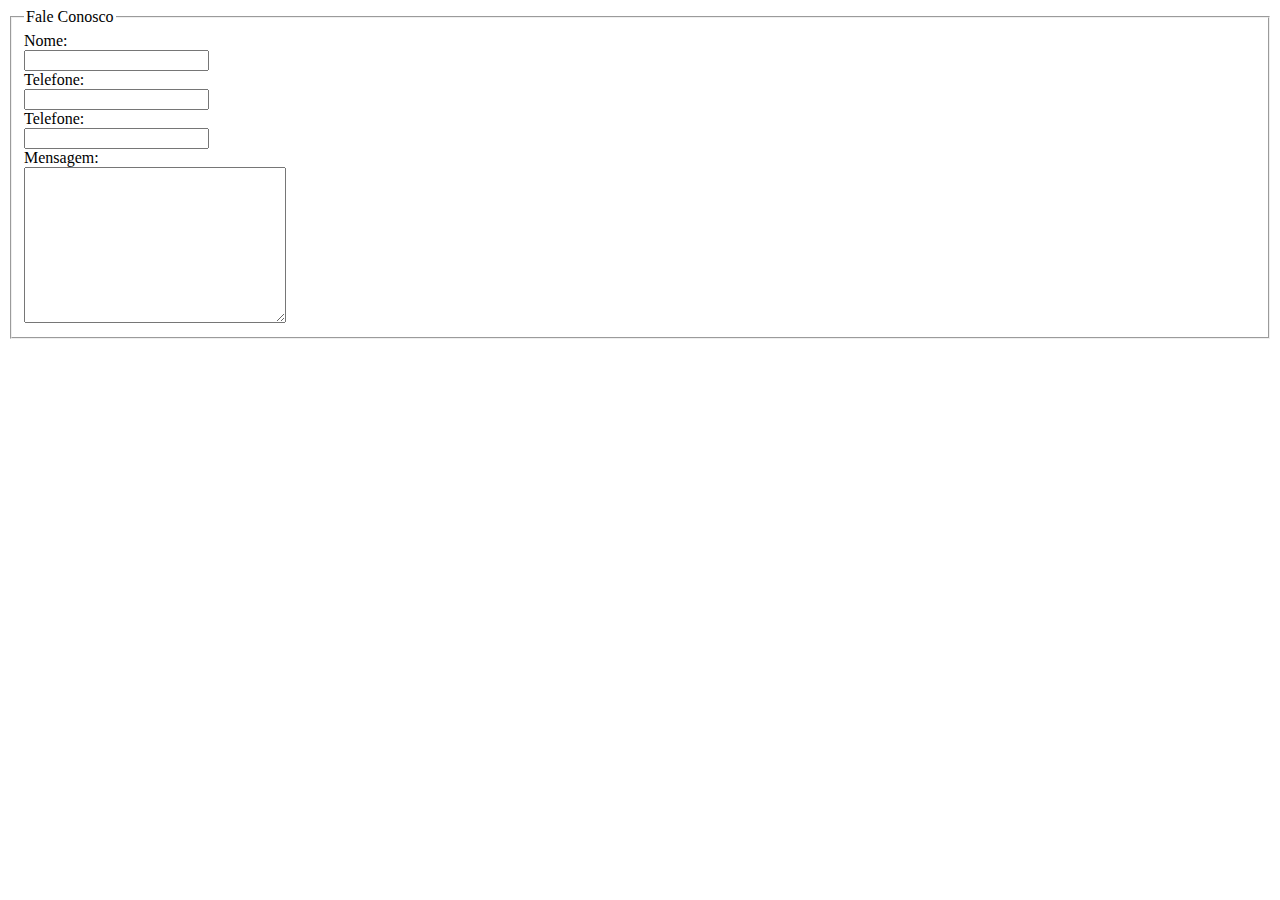
==== fale-conosco.html @ 2b611972 "feito cabeçalho e article sobre apicultura" ====
<!DOCTYPE html>
<html lang="en">
<head>
    <meta charset="UTF-8">
    <meta name="viewport" content="width=device-width, initial-scale=1.0">
    <title>Fale conosco</title>
</head>
<body>
    
    <form action="get">
        <fieldset>
            <legend>Fale Conosco</legend>
            <div>
                <label for="nome">Nome:</label>
            </div>
            <div>
                <input type="text" id="nome">
            </div>
    
            <div>
                <label for="telefone">Telefone:</label>
            </div>
            <div>
                <input type="tel">
            </div>
    
            <div>
                <label for="email">Telefone:</label>
            </div>
            <div>
                <input type="email" id="email">
            </div>
    
            <div>
                <label for="mensagem">Mensagem:</label>
            </div>
            <div>
                <textarea name="mensagem" id="mensagem" cols="30" rows="10"></textarea>
            </div>
        </fieldset>
    </form>
    <br>

    <iframe src="https://www.google.com/maps/embed?pb=!1m18!1m12!1m3!1d29384.57333603544!2d-43.238913103004!3d-22.9843919658492!2m3!1f0!2f0!3f0!3m2!1i1024!2i768!4f13.1!3m3!1m2!1s0x9bd50ffe726191%3A0xbb0215da9c59a67b!2sIpanema%2C%20Rio%20de%20Janeiro%20-%20RJ!5e0!3m2!1spt-BR!2sbr!4v1693594713054!5m2!1spt-BR!2sbr" width="300" height="350" style="border:0;" allowfullscreen="" loading="lazy" referrerpolicy="no-referrer-when-downgrade"></iframe>
</body>
</html>
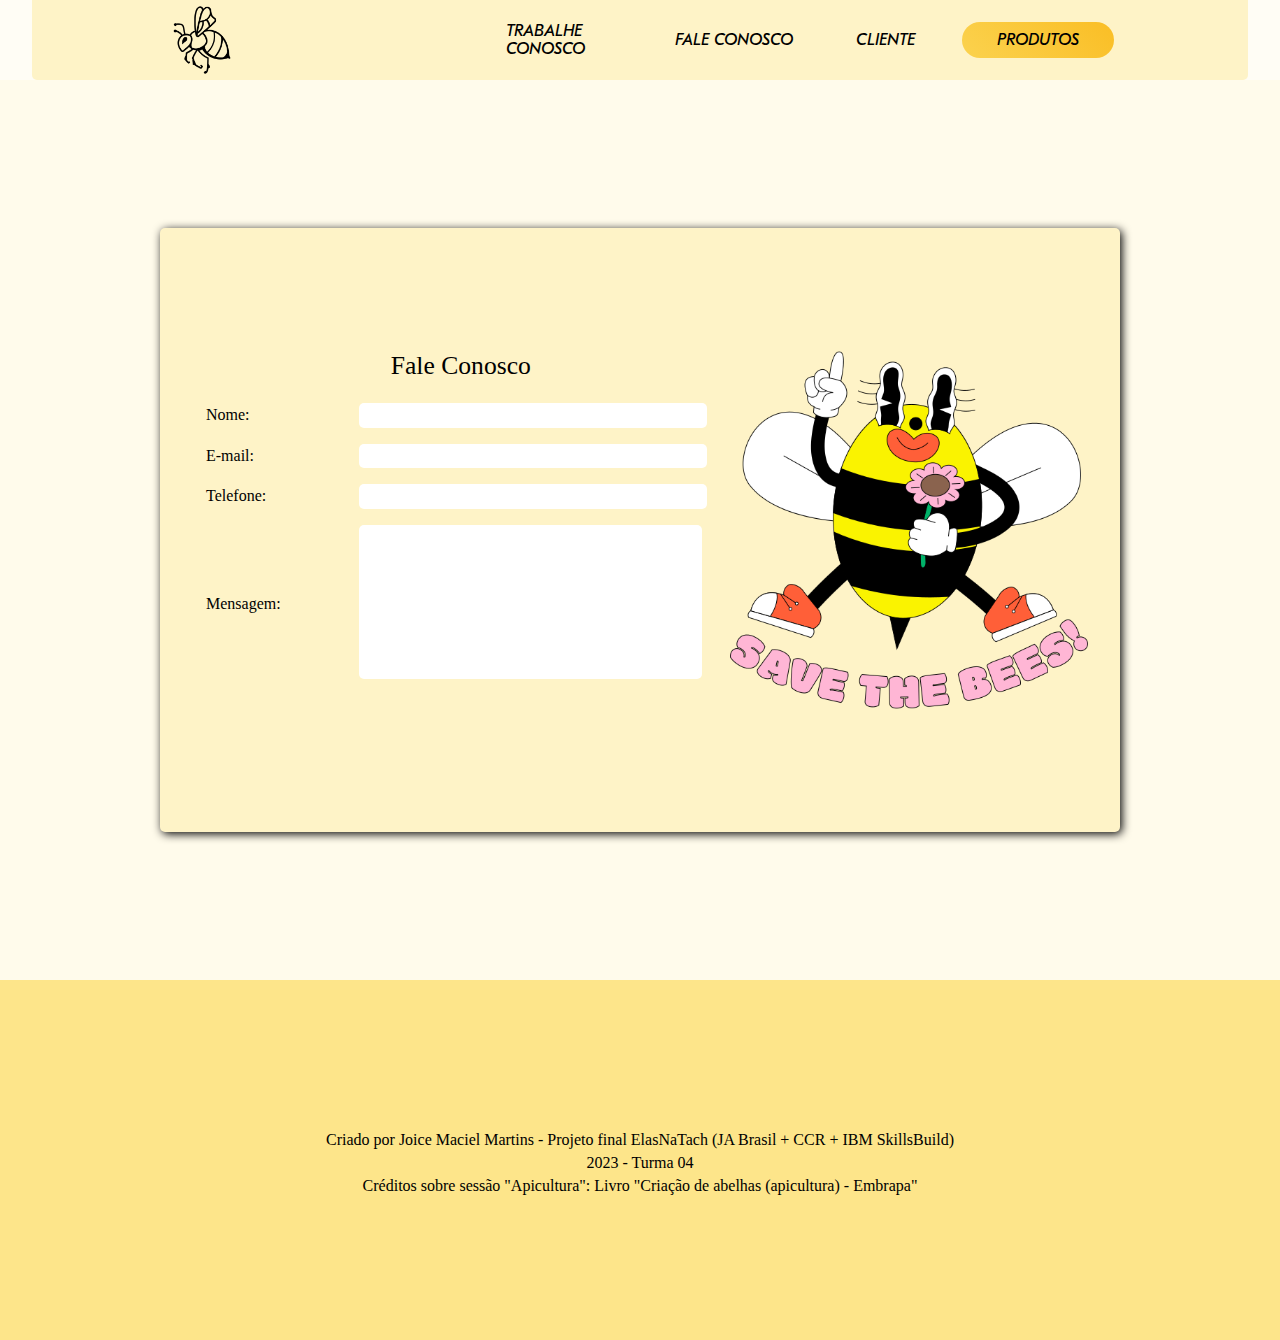
==== commit 0bb689ad: "feito responsivo para mibile do index" ====
--- a/fale-conosco.html
+++ b/fale-conosco.html
@@ -1,46 +1,100 @@
 <!DOCTYPE html>
 <html lang="en">
+
 <head>
     <meta charset="UTF-8">
     <meta name="viewport" content="width=device-width, initial-scale=1.0">
+
+    <!-- Estilo cabeçalho -->
+    <link rel="stylesheet" href="assets/estilos/cabecalho/cabecalho.css">
+    <link rel="stylesheet" href="assets/estilos/cabecalho/menu-navegacao.css">
+    <link rel="stylesheet" href="assets/estilos/cabecalho/menu-navegacao-lista.css">
+    <link rel="stylesheet" href="assets/estilos/cabecalho/cabecalho-img.css">
+    <link rel="stylesheet" href="assets/estilos/cabecalho/menu-navegacao-lista__item.css">
+    <link rel="stylesheet" href="assets/estilos/trabalhe-conosco/header.css">
+
+    <!-- Estilo main -->
+    <link rel="stylesheet" href="assets/estilos/fale-conosco/main.css">
+    <link rel="stylesheet" href="assets/estilos/fale-conosco/formulario-img.css">
+    <link rel="stylesheet" href="assets/estilos/fale-conosco/formulario.css">
+    <link rel="stylesheet" href="assets/estilos/fale-conosco/img-flor-abelha.css">
+    <link rel="stylesheet" href="assets/estilos/fale-conosco/body.css">
+
+    <!-- Estilo rodapé-->
+    <link rel="stylesheet" href="assets/estilos/rodape/rodape.css">
+    <link rel="stylesheet" href="assets/estilos/rodape/container-rodape.css">
+
+    <link rel="stylesheet" href="assets/estilos/root/root.css">
+
     <title>Fale conosco</title>
 </head>
+
 <body>
-    
-    <form action="get">
-        <fieldset>
-            <legend>Fale Conosco</legend>
-            <div>
-                <label for="nome">Nome:</label>
-            </div>
-            <div>
-                <input type="text" id="nome">
-            </div>
-    
-            <div>
-                <label for="telefone">Telefone:</label>
-            </div>
-            <div>
-                <input type="tel">
-            </div>
-    
-            <div>
-                <label for="email">Telefone:</label>
-            </div>
-            <div>
-                <input type="email" id="email">
-            </div>
-    
-            <div>
-                <label for="mensagem">Mensagem:</label>
-            </div>
-            <div>
-                <textarea name="mensagem" id="mensagem" cols="30" rows="10"></textarea>
-            </div>
-        </fieldset>
-    </form>
-    <br>
 
-    <iframe src="https://www.google.com/maps/embed?pb=!1m18!1m12!1m3!1d29384.57333603544!2d-43.238913103004!3d-22.9843919658492!2m3!1f0!2f0!3f0!3m2!1i1024!2i768!4f13.1!3m3!1m2!1s0x9bd50ffe726191%3A0xbb0215da9c59a67b!2sIpanema%2C%20Rio%20de%20Janeiro%20-%20RJ!5e0!3m2!1spt-BR!2sbr!4v1693594713054!5m2!1spt-BR!2sbr" width="300" height="350" style="border:0;" allowfullscreen="" loading="lazy" referrerpolicy="no-referrer-when-downgrade"></iframe>
+    <header>
+        <nav class="menu-navegacao">
+            <img src="assets/imagens/bee.png" class="cabecalho-img">
+            <ul class="menu-navegacao-lista">
+                <li class="menu-navegacao-lista__item"><a href="trabalhe-conosco.html">Trabalhe conosco</a></li>
+                <li class="menu-navegacao-lista__item"><a href="fale-conosco.html">Fale conosco</a></li>
+                <li class="menu-navegacao-lista__item"><a href="cliente.html">Cliente</a></li>
+                <li class="menu-navegacao-lista__item"><a href="produtos.html">Produtos</a></li>
+            </ul>
+        </nav>
+    </header>
+
+    <main>
+        <div class="formulario-img">
+            <form action="get" class="formulario">
+                <fieldset>
+                    <legend>Fale Conosco</legend>
+                    <div class="container-label-input">
+                        <div class="container-label">
+                            <label for="nome">Nome:</label>
+                        </div>
+                        <div class="container-input">
+                            <input type="text" id="nome">
+                        </div>
+                    </div>
+
+                    <div class="container-label-input">
+                        <div class="container-label">
+                            <label for="telefone">E-mail:</label>
+                        </div>
+                        <div class="container-input">
+                            <input type="tel">
+                        </div>
+                    </div>
+                    <div class="container-label-input">
+                        <div class="container-label">
+                            <label for="email">Telefone:</label>
+                        </div>
+                        <div class="container-input">
+                            <input type="email" id="email">
+                        </div>
+                    </div>
+                    <div class="container-label-input">
+                        <div class="container-label">
+                            <label for="mensagem">Mensagem:</label>
+                        </div>
+                        <div class="container-input">
+                            <textarea name="mensagem" id="mensagem" cols="30" rows="10"></textarea>
+                        </div>
+                    </div>
+                </fieldset>
+            </form>
+            <div class="img-flor-abelha"></div>
+        </div>
+    </main>
+
+    <footer class="rodape">
+        <div class="container-rodape">
+            <p>Criado por Joice Maciel Martins - Projeto final ElasNaTach (JA Brasil + CCR + IBM SkillsBuild)</p>
+            <p>2023 - Turma 04</p>
+            <p>Créditos sobre sessão "Apicultura": Livro "Criação de abelhas (apicultura) - Embrapa"</p>
+        </div>
+    </footer>
+
 </body>
+
 </html>--- a/assets/estilos/cabecalho/cabecalho.css
+++ b/assets/estilos/cabecalho/cabecalho.css
@@ -0,0 +1,15 @@
+.cabecalho {
+    height: 85vh;
+    background-image: url(../../imagens/honeycomb-530987_1280.jpg);
+    background-position: center;
+    background-size: cover;
+    display: flex;
+    flex-direction: column;
+    align-items: center;
+}
+
+@media screen and (max-width: 767px) {
+    .cabecalho {
+        height: 90vh;
+    }
+}--- a/assets/estilos/cabecalho/menu-navegacao.css
+++ b/assets/estilos/cabecalho/menu-navegacao.css
@@ -0,0 +1,10 @@
+.menu-navegacao {
+    display: flex;
+    align-items: center;
+    background-color: #fef3c7;
+    width: 95%;
+    height: 80px;
+    border-bottom-left-radius: 5px;
+    border-bottom-right-radius: 5px;
+    justify-content: space-around;
+}--- a/assets/estilos/cabecalho/menu-navegacao-lista.css
+++ b/assets/estilos/cabecalho/menu-navegacao-lista.css
@@ -0,0 +1,6 @@
+.menu-navegacao-lista {
+    display: flex;
+    list-style-type: none;
+    padding-left: 0;
+    width: 50%;
+}--- a/assets/estilos/cabecalho/cabecalho-img.css
+++ b/assets/estilos/cabecalho/cabecalho-img.css
@@ -0,0 +1,4 @@
+.cabecalho-img {
+    width: 70px;
+    height: 70px;
+}--- a/assets/estilos/cabecalho/menu-navegacao-lista__item.css
+++ b/assets/estilos/cabecalho/menu-navegacao-lista__item.css
@@ -0,0 +1,30 @@
+.menu-navegacao-lista__item {
+    width: calc(100% / 3);
+    display: flex;
+    flex-direction: column;
+    justify-content: center;
+    align-items: center;
+    font-family: 'GT-Eest-regular';
+    text-transform: uppercase;
+}
+
+.menu-navegacao-lista__item a {
+    text-decoration: none;
+    color: black;
+    width: fit-content;
+}
+
+.menu-navegacao-lista__item a:visited {
+    text-decoration: none;
+    color: black;
+}
+
+.menu-navegacao-lista__item:nth-child(4) {
+    background-image: linear-gradient(45deg, #fbd24e, #fabe25);
+    border-radius: 100px;
+}
+
+@font-face {
+    font-family: "GT-Eest-regular";
+    src: url(../../fonts/GT-Eesti-Text-Regular-Italic-Trial.woff2);
+}
--- a/assets/estilos/trabalhe-conosco/header.css
+++ b/assets/estilos/trabalhe-conosco/header.css
@@ -0,0 +1,8 @@
+header {
+    display: flex;
+    justify-content: center;
+}
+
+header nav {
+   background-color: #ffffff;
+}--- a/assets/estilos/fale-conosco/main.css
+++ b/assets/estilos/fale-conosco/main.css
@@ -0,0 +1,10 @@
+main {
+    width: 100vw;
+    height: 100vh;
+    display: flex;
+    flex-direction: column;
+    justify-content: center;
+    align-items: center;
+    box-sizing: border-box;
+    background-color: #fffbeb;
+}--- a/assets/estilos/fale-conosco/formulario-img.css
+++ b/assets/estilos/fale-conosco/formulario-img.css
@@ -0,0 +1,10 @@
+.formulario-img {
+    width: 70%;
+    height: 60vh;
+    background-color: #fef3c7;
+    padding: 2rem;
+    display: flex;
+    align-items: center;
+    border-radius: 5px;
+    box-shadow: 2px 2px 10px rgb(0, 0, 0);
+}--- a/assets/estilos/fale-conosco/formulario.css
+++ b/assets/estilos/fale-conosco/formulario.css
@@ -0,0 +1,42 @@
+.formulario {
+    width: 60%;
+}
+
+fieldset {
+    border: none;
+}
+
+legend {
+    font-size: 1.6rem;
+    text-align: center;
+    margin-bottom: 1rem;
+}
+
+.container-label-input {
+    display: flex;
+    margin-bottom: 1rem;
+}
+
+.container-label {
+    width: 30%;
+    display: flex;
+    align-items: center;
+}
+
+.container-input {
+    width: 70%;
+}
+
+input, textarea {
+    width: 95%;
+    border: none;
+    border-radius: 5px;
+}
+
+input {
+    padding: 0.3rem;
+}
+
+textarea {
+    resize: none;
+}--- a/assets/estilos/fale-conosco/img-flor-abelha.css
+++ b/assets/estilos/fale-conosco/img-flor-abelha.css
@@ -0,0 +1,8 @@
+.img-flor-abelha {
+    width: 40%;
+    height: 80%;
+    background-image: url(../../imagens/abelha.png);
+    background-repeat: no-repeat;
+    background-size:contain;
+    background-position: center;
+}--- a/assets/estilos/fale-conosco/body.css
+++ b/assets/estilos/fale-conosco/body.css
@@ -0,0 +1,3 @@
+body {
+    background-color: rgb(255, 251, 235, 0.5);
+}--- a/assets/estilos/rodape/rodape.css
+++ b/assets/estilos/rodape/rodape.css
@@ -0,0 +1,7 @@
+.rodape {
+    height: 40vh;
+    display: flex;
+    justify-content: center;
+    align-items: center;
+    background-color: #fde58a;
+}--- a/assets/estilos/rodape/container-rodape.css
+++ b/assets/estilos/rodape/container-rodape.css
@@ -0,0 +1,20 @@
+.container-rodape {
+    display: flex;
+    flex-direction: column;
+    align-items: center;
+    justify-content: center;
+}
+
+.container-rodape p {
+    margin: 0;
+    margin-top: 5px;
+}
+
+@media screen and (max-width: 767px) {
+    .container-rodape{
+        width: 80%;
+    }
+    .container-rodape p {
+        text-align: center;
+    }
+}--- a/assets/estilos/root/root.css
+++ b/assets/estilos/root/root.css
@@ -0,0 +1,19 @@
+body {
+    margin: 0;
+    box-sizing: border-box;
+    overflow-x: hidden;
+}
+
+h1, h2, h3 {
+    font-family: 'PPNeueWorld-regular';
+}
+
+h3 {
+    letter-spacing: 2px;
+}
+
+@font-face {
+    font-family: 'PPNeueWorld-regular';
+    src: url(../../../fonts/PPNeueWorld-Regular.otf);
+}
+
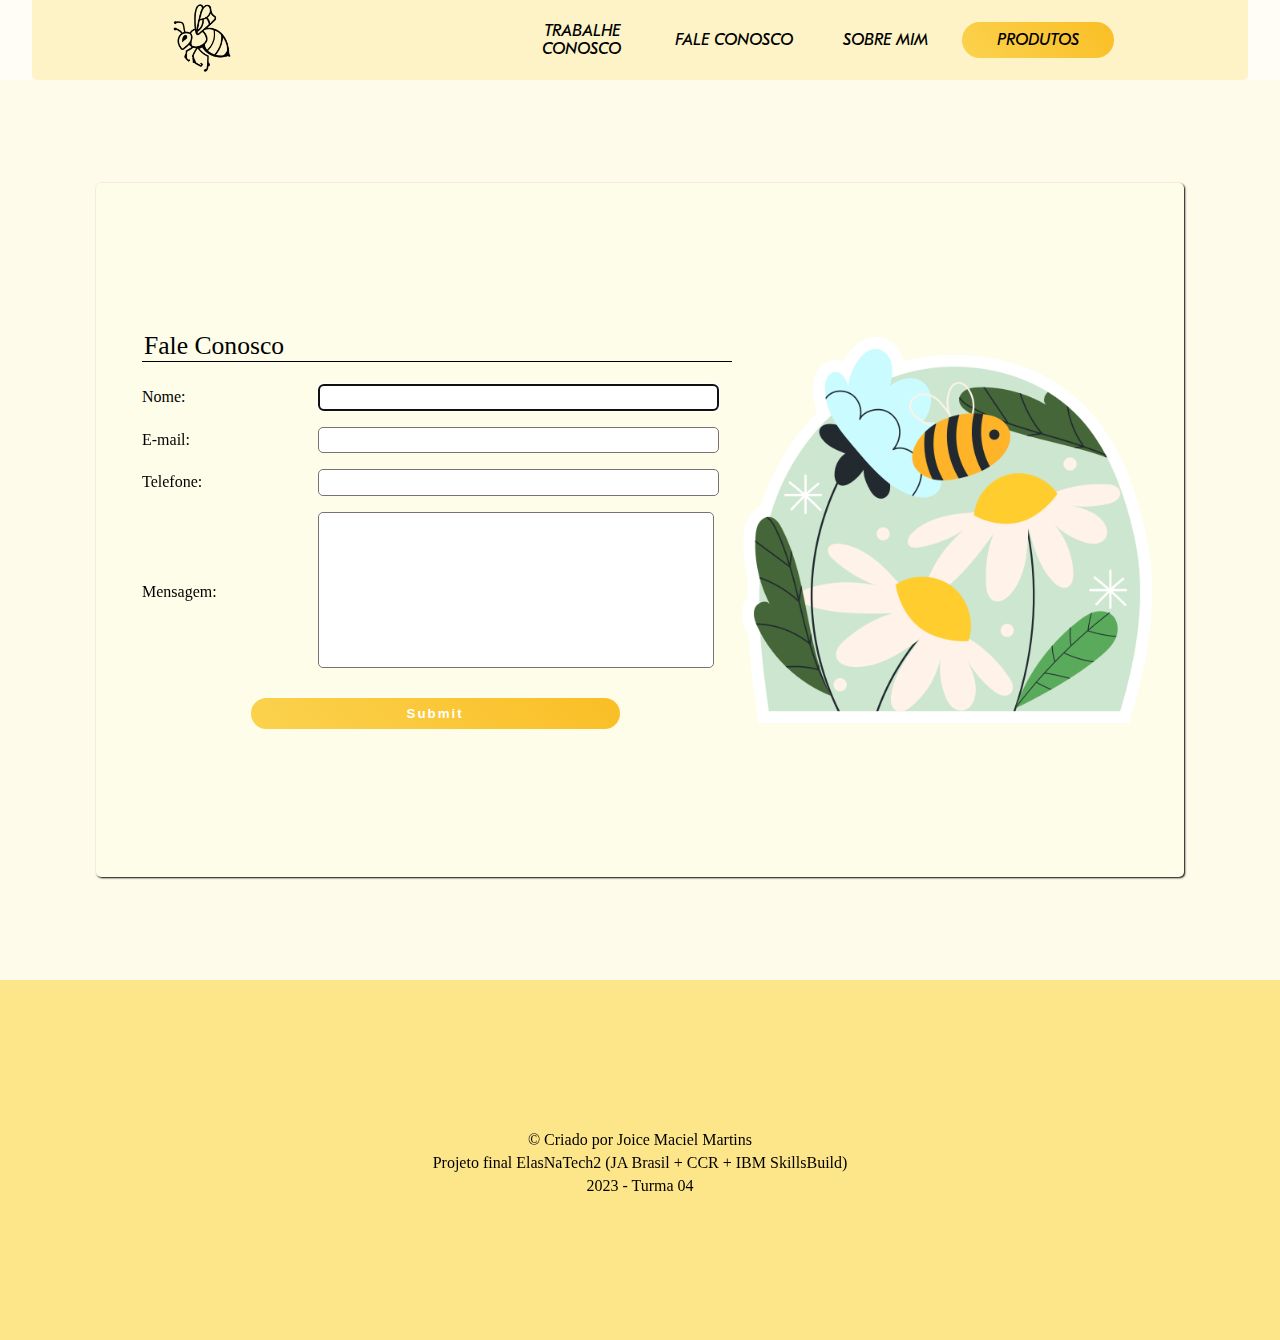
==== commit 37dcc40d: "fale conosco e trabalhe conosco finalizados" ====
--- a/fale-conosco.html
+++ b/fale-conosco.html
@@ -3,7 +3,7 @@
 
 <head>
     <meta charset="UTF-8">
-    <meta name="viewport" content="width=device-width, initial-scale=1.0">
+    <meta name="viewport" content="width=device-width, initial-scale=1.0, minimum-scale=1">
 
     <!-- Estilo cabeçalho -->
     <link rel="stylesheet" href="assets/estilos/cabecalho/cabecalho.css">
@@ -33,11 +33,11 @@
 
     <header>
         <nav class="menu-navegacao">
-            <img src="assets/imagens/bee.png" class="cabecalho-img">
+            <a href="index.html"><img src="assets/imagens/bee.png" class="cabecalho-img"></a>
             <ul class="menu-navegacao-lista">
-                <li class="menu-navegacao-lista__item"><a href="trabalhe-conosco.html">Trabalhe conosco</a></li>
+                <li class="menu-navegacao-lista__item"><a href="trabalhe-conosco.html">Trabalhe</a><a>conosco</a></li>
                 <li class="menu-navegacao-lista__item"><a href="fale-conosco.html">Fale conosco</a></li>
-                <li class="menu-navegacao-lista__item"><a href="cliente.html">Cliente</a></li>
+                <li class="menu-navegacao-lista__item"><a href="sobre-mim.html">Sobre mim</a></li>
                 <li class="menu-navegacao-lista__item"><a href="produtos.html">Produtos</a></li>
             </ul>
         </nav>
@@ -53,7 +53,7 @@
                             <label for="nome">Nome:</label>
                         </div>
                         <div class="container-input">
-                            <input type="text" id="nome">
+                            <input type="text" id="nome" autofocus>
                         </div>
                     </div>
 
@@ -82,6 +82,9 @@
                         </div>
                     </div>
                 </fieldset>
+                <div class="div-submit">
+                    <input type="submit">
+                </div>
             </form>
             <div class="img-flor-abelha"></div>
         </div>
@@ -89,9 +92,9 @@
 
     <footer class="rodape">
         <div class="container-rodape">
-            <p>Criado por Joice Maciel Martins - Projeto final ElasNaTach (JA Brasil + CCR + IBM SkillsBuild)</p>
+            <p>&copy; Criado por Joice Maciel Martins</p>
+            <p>Projeto final ElasNaTech2 (JA Brasil + CCR + IBM SkillsBuild)</p>
             <p>2023 - Turma 04</p>
-            <p>Créditos sobre sessão "Apicultura": Livro "Criação de abelhas (apicultura) - Embrapa"</p>
         </div>
     </footer>
 
--- a/assets/estilos/fale-conosco/formulario-img.css
+++ b/assets/estilos/fale-conosco/formulario-img.css
@@ -1,10 +1,10 @@
 .formulario-img {
-    width: 70%;
-    height: 60vh;
-    background-color: #fef3c7;
+    width: 80%;
+    height: 70vh;
+    background-color: #fdfde9;
     padding: 2rem;
     display: flex;
     align-items: center;
     border-radius: 5px;
-    box-shadow: 2px 2px 10px rgb(0, 0, 0);
+    box-shadow: 1px 1px 2px black;
 }--- a/assets/estilos/fale-conosco/formulario.css
+++ b/assets/estilos/fale-conosco/formulario.css
@@ -8,8 +8,9 @@
 
 legend {
     font-size: 1.6rem;
-    text-align: center;
     margin-bottom: 1rem;
+    border-bottom: 1px solid black;
+    width: 100%;
 }
 
 .container-label-input {
@@ -27,10 +28,12 @@
     width: 70%;
 }
 
-input, textarea {
+input,
+textarea {
     width: 95%;
     border: none;
     border-radius: 5px;
+    border: 1px solid #7b7171;
 }
 
 input {
@@ -39,4 +42,64 @@
 
 textarea {
     resize: none;
-}+}
+
+input[type="submit"] {
+    border: none;
+    padding: 8px;
+    width: 60%;
+    border-radius: 100px;
+    background-image: linear-gradient(45deg, #fbd24e, #fabe25);
+    letter-spacing: 2px;
+    color: #fff;
+    font-weight: bold;
+}
+
+input[type="submit"]:hover {
+    outline: 2px solid #7b7171;
+    background-color: transparent;
+    color: #7b7171;
+}
+
+.div-submit {
+    width: 100%;
+    display: flex;
+    justify-content: center;
+}
+
+@media screen and (max-width: 767px) {
+    .formulario {
+        width: 100%;
+        height: 90%;
+        flex-direction: column;
+        justify-content: space-between;
+        display: flex;
+    }
+
+    fieldset {
+        flex-grow: 1;
+        display: flex;
+        flex-direction: column;
+        justify-content: space-evenly;
+    }
+
+    .container-label-input {
+        flex-direction: column;
+    }
+
+    legend {
+        text-align: center;
+    }
+
+    .container-input, .container-label, .container-label label {
+        width: 100%;
+    }
+
+    .container-label label {
+        text-align: center;
+        margin-bottom: .3rem;
+    }
+
+
+}
+
--- a/assets/estilos/fale-conosco/img-flor-abelha.css
+++ b/assets/estilos/fale-conosco/img-flor-abelha.css
@@ -1,8 +1,14 @@
 .img-flor-abelha {
     width: 40%;
     height: 80%;
-    background-image: url(../../imagens/abelha.png);
+    background-image: url(../../imagens/bee\ \(2\).png);
     background-repeat: no-repeat;
     background-size:contain;
     background-position: center;
+}
+
+@media screen and (max-width: 767px) {
+    .img-flor-abelha {
+        display: none;
+    }
 }--- a/assets/estilos/rodape/rodape.css
+++ b/assets/estilos/rodape/rodape.css
@@ -4,4 +4,10 @@
     justify-content: center;
     align-items: center;
     background-color: #fde58a;
+}
+
+@media screen and (max-width: 767px) {
+    .rodape {
+        height: 25vh;
+    }
 }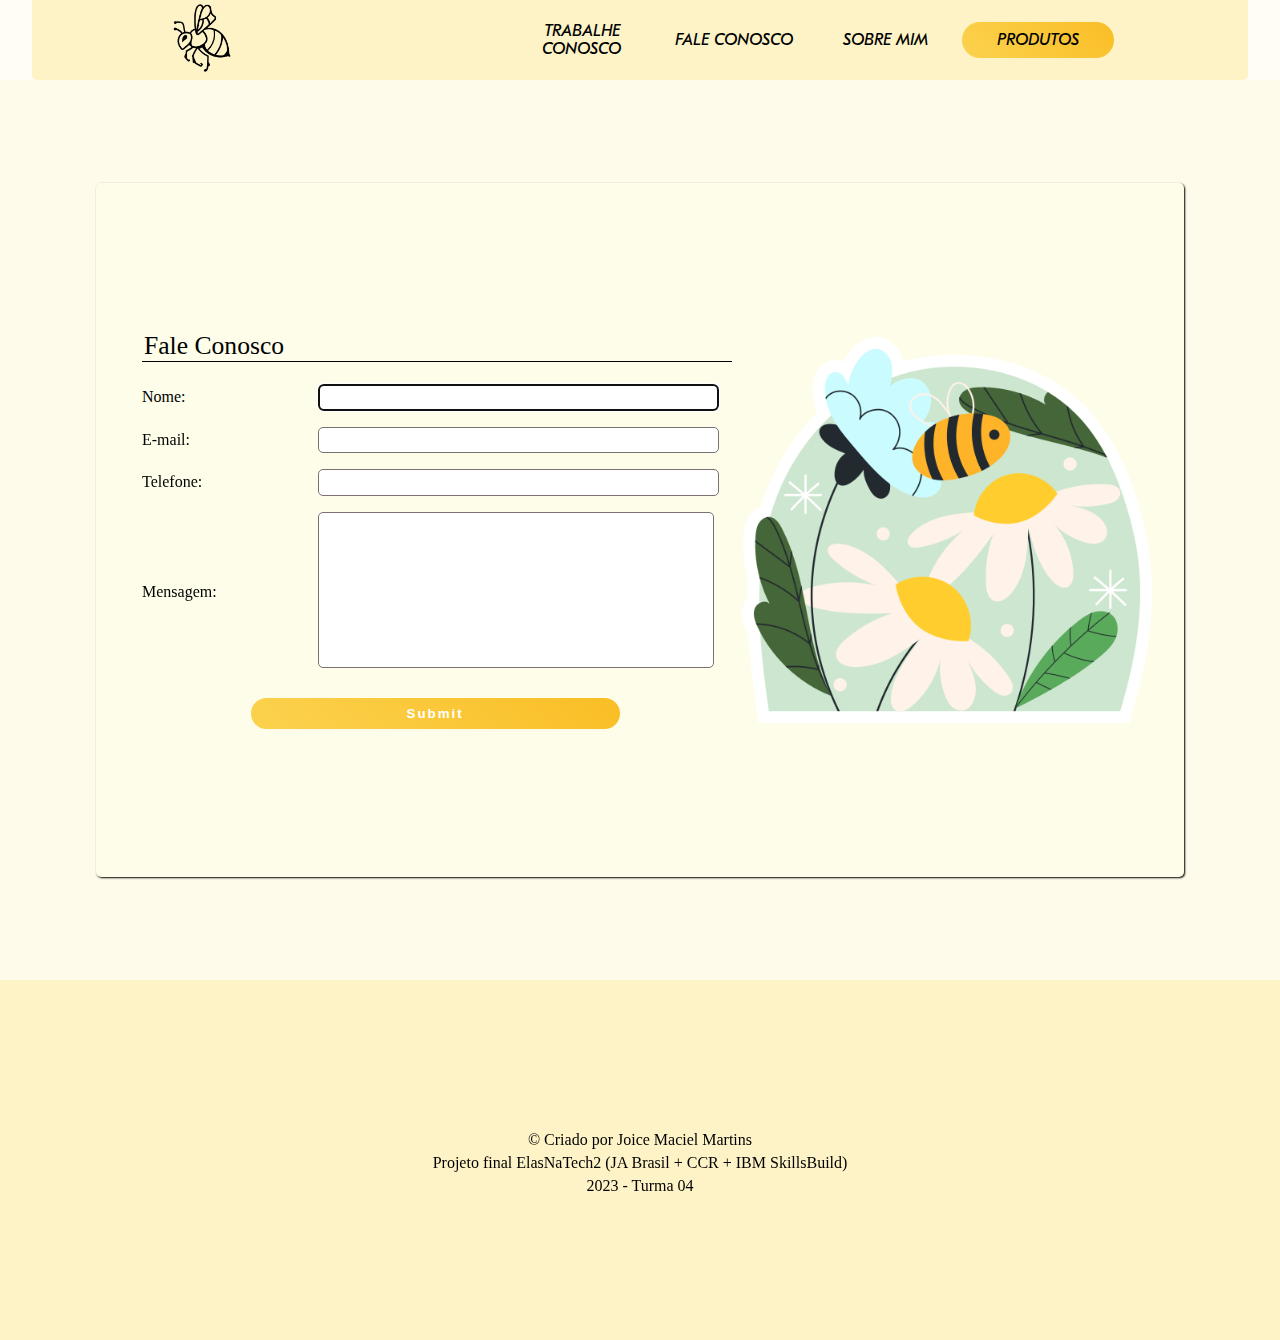
==== commit 9ca14c30: "adicionado menu hamburguer em todas as páginas" ====
--- a/fale-conosco.html
+++ b/fale-conosco.html
@@ -5,13 +5,22 @@
     <meta charset="UTF-8">
     <meta name="viewport" content="width=device-width, initial-scale=1.0, minimum-scale=1">
 
+    <!-- Ícone da página -->
+    <link rel="shortcut icon" href="assets/imagens/bee.png">
+
     <!-- Estilo cabeçalho -->
     <link rel="stylesheet" href="assets/estilos/cabecalho/cabecalho.css">
     <link rel="stylesheet" href="assets/estilos/cabecalho/menu-navegacao.css">
     <link rel="stylesheet" href="assets/estilos/cabecalho/menu-navegacao-lista.css">
     <link rel="stylesheet" href="assets/estilos/cabecalho/cabecalho-img.css">
     <link rel="stylesheet" href="assets/estilos/cabecalho/menu-navegacao-lista__item.css">
+    <link rel="stylesheet" href="assets/estilos/cabecalho/container-titulo.css">
+    <link rel="stylesheet" href="assets/estilos/cabecalho/titulo-pagina.css">
     <link rel="stylesheet" href="assets/estilos/trabalhe-conosco/header.css">
+    <link rel="stylesheet" href="assets/estilo.css">
+
+    <!-- Estilo mobile menu -->
+    <link rel="stylesheet" href="assets/estilos/cabecalho/mobile-menu.css">
 
     <!-- Estilo main -->
     <link rel="stylesheet" href="assets/estilos/fale-conosco/main.css">
@@ -31,11 +40,19 @@
 
 <body>
 
+
     <header>
         <nav class="menu-navegacao">
             <a href="index.html"><img src="assets/imagens/bee.png" class="cabecalho-img"></a>
+
+            <div class="mobile-menu">
+                <div class="line1"></div>
+                <div class="line2"></div>
+                <div class="line3"></div>
+            </div>
+
             <ul class="menu-navegacao-lista">
-                <li class="menu-navegacao-lista__item"><a href="trabalhe-conosco.html">Trabalhe</a><a>conosco</a></li>
+                <li class="menu-navegacao-lista__item"><a href="trabalhe-conosco.html">Trabalhe</a><a href="trabalhe-conosco.html">conosco</a></li>
                 <li class="menu-navegacao-lista__item"><a href="fale-conosco.html">Fale conosco</a></li>
                 <li class="menu-navegacao-lista__item"><a href="sobre-mim.html">Sobre mim</a></li>
                 <li class="menu-navegacao-lista__item"><a href="produtos.html">Produtos</a></li>
@@ -98,6 +115,7 @@
         </div>
     </footer>
 
+    <script src="javascript/menu-mobile.js"></script>
 </body>
 
 </html>--- a/assets/estilos/cabecalho/container-titulo.css
+++ b/assets/estilos/cabecalho/container-titulo.css
@@ -0,0 +1,6 @@
+.container-titulo {
+    flex-grow: 1;
+    display: flex;
+    align-items: center;
+    justify-content: center;
+}--- a/assets/estilos/cabecalho/titulo-pagina.css
+++ b/assets/estilos/cabecalho/titulo-pagina.css
@@ -0,0 +1,19 @@
+.titulo-pagina {
+    font-family: 'PPNeueWorld-ultra';
+    letter-spacing: 3px;
+    text-align: center;
+    font-size: 6rem;
+    color: #fef3c7;
+    text-shadow: 2px 3px 0px black;
+}
+
+@font-face {
+    font-family: 'PPNeueWorld-ultra';
+    src: url(../../fonts/PPNeueWorld-SemiCondensedUltrabold.otf);
+}
+
+@media screen and (max-width: 767px) {
+    .titulo-pagina {
+        font-size: 5rem;
+    }
+}--- a/assets/estilo.css
+++ b/assets/estilo.css
@@ -0,0 +1,116 @@
+body {
+  margin: 0;
+  padding: 0;
+}
+
+a {
+  color: #fff;
+  text-decoration: none;
+  transition: 0.3s;
+}
+
+a:hover {
+  opacity: 0.7;
+}
+
+.logo {
+  font-size: 24px;
+  text-transform: uppercase;
+  letter-spacing: 4px;
+}
+
+nav {
+  display: flex;
+  justify-content: space-around;
+  align-items: center;
+  font-family:
+    system-ui,
+    -apple-system,
+    Helvetica,
+    Arial,
+    sans-serif;
+  background: #23232e;
+  height: 8vh;
+}
+
+main {
+  background: url("bg.jpg") no-repeat center center;
+  background-size: cover;
+  height: 92vh;
+}
+
+.nav-list {
+  list-style: none;
+  display: flex;
+}
+
+.nav-list li {
+  letter-spacing: 3px;
+  margin-left: 32px;
+}
+
+.mobile-menu {
+  display: none;
+  cursor: pointer;
+}
+
+.mobile-menu div {
+  width: 32px;
+  height: 2px;
+  background: #000;
+  margin: 8px;
+  transition: 0.3s;
+}
+
+@media (max-width: 999px) {
+  body {
+    overflow-x: hidden;
+  }
+  .nav-list {
+    position: absolute;
+    top: 8vh;
+    right: 0;
+    width: 50vw;
+    height: 92vh;
+    background: #23232e;
+    flex-direction: column;
+    align-items: center;
+    justify-content: space-around;
+    transform: translateX(100%);
+    transition: transform 0.3s ease-in;
+  }
+  .nav-list li {
+    margin-left: 0;
+    opacity: 0;
+  }
+  .mobile-menu {
+    display: block;
+  }
+}
+
+.nav-list.active {
+  transform: translateX(0);
+}
+
+@keyframes navLinkFade {
+  from {
+    opacity: 0;
+    transform: translateX(50px);
+  }
+  to {
+    opacity: 1;
+    transform: translateX(0);
+  }
+}
+
+.mobile-menu.active .line1 {
+  transform: rotate(-45deg) translate(-8px, 8px);
+}
+
+.mobile-menu.active .line2 {
+  opacity: 0;
+}
+
+.mobile-menu.active .line3 {
+  transform: rotate(45deg) translate(-5px, -7px);
+}
--- a/assets/estilos/cabecalho/mobile-menu.css
+++ b/assets/estilos/cabecalho/mobile-menu.css
@@ -0,0 +1,63 @@
+.mobile-menu div {
+    width: 32px;
+    height: 3.3px;
+    border-radius: 100px;
+    background: #000;
+    margin: 8px;
+    transition: 0.3s;
+  }
+
+  body {
+    overflow-x:hidden;
+  }
+
+  .mobile-menu {
+    display: none;
+    cursor: pointer;
+  }
+
+  @media (max-width: 767px) {
+    body {
+      overflow-x:hidden;
+    }
+
+    .menu-navegacao-lista__item:nth-child(4){
+      padding: 1rem;
+    }
+    .menu-navegacao-lista {
+      position: absolute;
+      top: 8vh;
+      right: 0;
+      width: 80vw;
+      height: 92vh;
+      background-color: #fef3c7;
+      flex-direction: column;
+      align-items: center;
+      justify-content: space-around;
+      transform: translateX(100%);
+      transition: transform 0.3s ease-in;
+    }
+    .menu-navegacao-lista li {
+      margin-left: 0;
+    
+    }
+    .mobile-menu {
+      display: block;
+    }
+  }
+  
+  .menu-navegacao-lista.active {
+    transform: translateX(0);
+  }
+  
+  .mobile-menu.active .line1 {
+    transform: rotate(-45deg) translate(-8px, 8px);
+  }
+  
+  .mobile-menu.active .line2 {
+    opacity: 0;
+  }
+  
+  .mobile-menu.active .line3 {
+    transform: rotate(45deg) translate(-8px, -8px);
+  }--- a/assets/estilos/rodape/rodape.css
+++ b/assets/estilos/rodape/rodape.css
@@ -3,7 +3,7 @@
     display: flex;
     justify-content: center;
     align-items: center;
-    background-color: #fde58a;
+    background-color: #fef3c7;
 }
 
 @media screen and (max-width: 767px) {
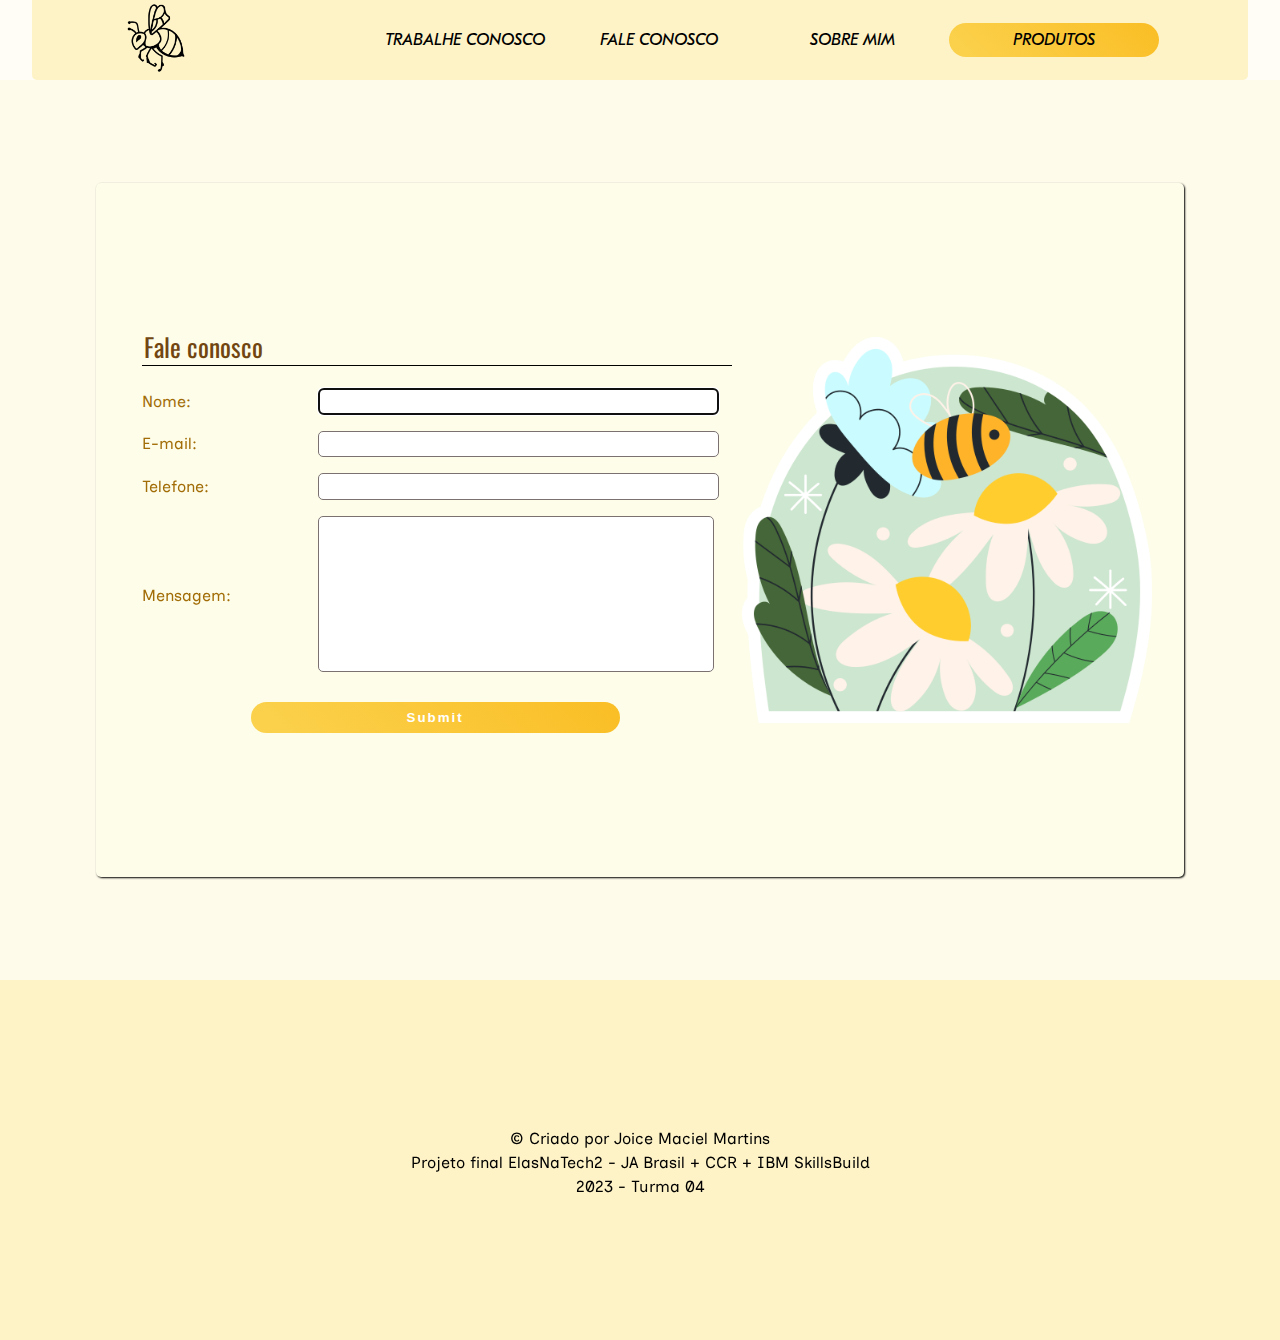
==== commit 6d708e8e: "feita página sobre mim" ====
--- a/fale-conosco.html
+++ b/fale-conosco.html
@@ -4,6 +4,13 @@
 <head>
     <meta charset="UTF-8">
     <meta name="viewport" content="width=device-width, initial-scale=1.0, minimum-scale=1">
+
+    <!-- Fontes -->
+    <link rel="preconnect" href="https://fonts.googleapis.com">
+    <link rel="preconnect" href="https://fonts.gstatic.com" crossorigin>
+    <link
+        href="https://fonts.googleapis.com/css2?family=Inclusive+Sans&family=Oswald:wght@500&family=Playfair+Display:wght@900&display=swap"
+        rel="stylesheet">
 
     <!-- Ícone da página -->
     <link rel="shortcut icon" href="assets/imagens/bee.png">
@@ -52,7 +59,7 @@
             </div>
 
             <ul class="menu-navegacao-lista">
-                <li class="menu-navegacao-lista__item"><a href="trabalhe-conosco.html">Trabalhe</a><a href="trabalhe-conosco.html">conosco</a></li>
+                <li class="menu-navegacao-lista__item"><a href="trabalhe-conosco.html">Trabalhe conosco</a></li>
                 <li class="menu-navegacao-lista__item"><a href="fale-conosco.html">Fale conosco</a></li>
                 <li class="menu-navegacao-lista__item"><a href="sobre-mim.html">Sobre mim</a></li>
                 <li class="menu-navegacao-lista__item"><a href="produtos.html">Produtos</a></li>
@@ -64,7 +71,7 @@
         <div class="formulario-img">
             <form action="get" class="formulario">
                 <fieldset>
-                    <legend>Fale Conosco</legend>
+                    <legend>Fale conosco</legend>
                     <div class="container-label-input">
                         <div class="container-label">
                             <label for="nome">Nome:</label>
@@ -110,7 +117,7 @@
     <footer class="rodape">
         <div class="container-rodape">
             <p>&copy; Criado por Joice Maciel Martins</p>
-            <p>Projeto final ElasNaTech2 (JA Brasil + CCR + IBM SkillsBuild)</p>
+            <p>Projeto final ElasNaTech2 - JA Brasil + CCR + IBM SkillsBuild</p>
             <p>2023 - Turma 04</p>
         </div>
     </footer>
--- a/assets/estilos/cabecalho/menu-navegacao-lista.css
+++ b/assets/estilos/cabecalho/menu-navegacao-lista.css
@@ -2,5 +2,5 @@
     display: flex;
     list-style-type: none;
     padding-left: 0;
-    width: 50%;
+    width: 65%;
 }--- a/assets/estilos/cabecalho/menu-navegacao-lista__item.css
+++ b/assets/estilos/cabecalho/menu-navegacao-lista__item.css
@@ -19,9 +19,14 @@
     color: black;
 }
 
+.menu-navegacao-lista__item a:hover {
+    color:#fabe25;
+}
+
 .menu-navegacao-lista__item:nth-child(4) {
     background-image: linear-gradient(45deg, #fbd24e, #fabe25);
     border-radius: 100px;
+    padding: 0.5rem;
 }
 
 @font-face {
--- a/assets/estilos/fale-conosco/formulario.css
+++ b/assets/estilos/fale-conosco/formulario.css
@@ -6,11 +6,18 @@
     border: none;
 }
 
+label {
+    font-family: "Inclusive Sans", sans-serif;
+    color: #a26c06;
+}
+
 legend {
     font-size: 1.6rem;
     margin-bottom: 1rem;
     border-bottom: 1px solid black;
     width: 100%;
+    font-family: "Oswald", sans-serif;
+    color: #724611;
 }
 
 .container-label-input {
@@ -91,15 +98,14 @@
         text-align: center;
     }
 
-    .container-input, .container-label, .container-label label {
+    .container-input,
+    .container-label,
+    .container-label label {
         width: 100%;
     }
 
     .container-label label {
         text-align: center;
-        margin-bottom: .3rem;
+        margin-bottom: 0.3rem;
     }
-
-
 }
-
--- a/assets/estilos/rodape/container-rodape.css
+++ b/assets/estilos/rodape/container-rodape.css
@@ -8,6 +8,7 @@
 .container-rodape p {
     margin: 0;
     margin-top: 5px;
+    font-family: 'Inclusive Sans', sans-serif;
 }
 
 @media screen and (max-width: 767px) {
